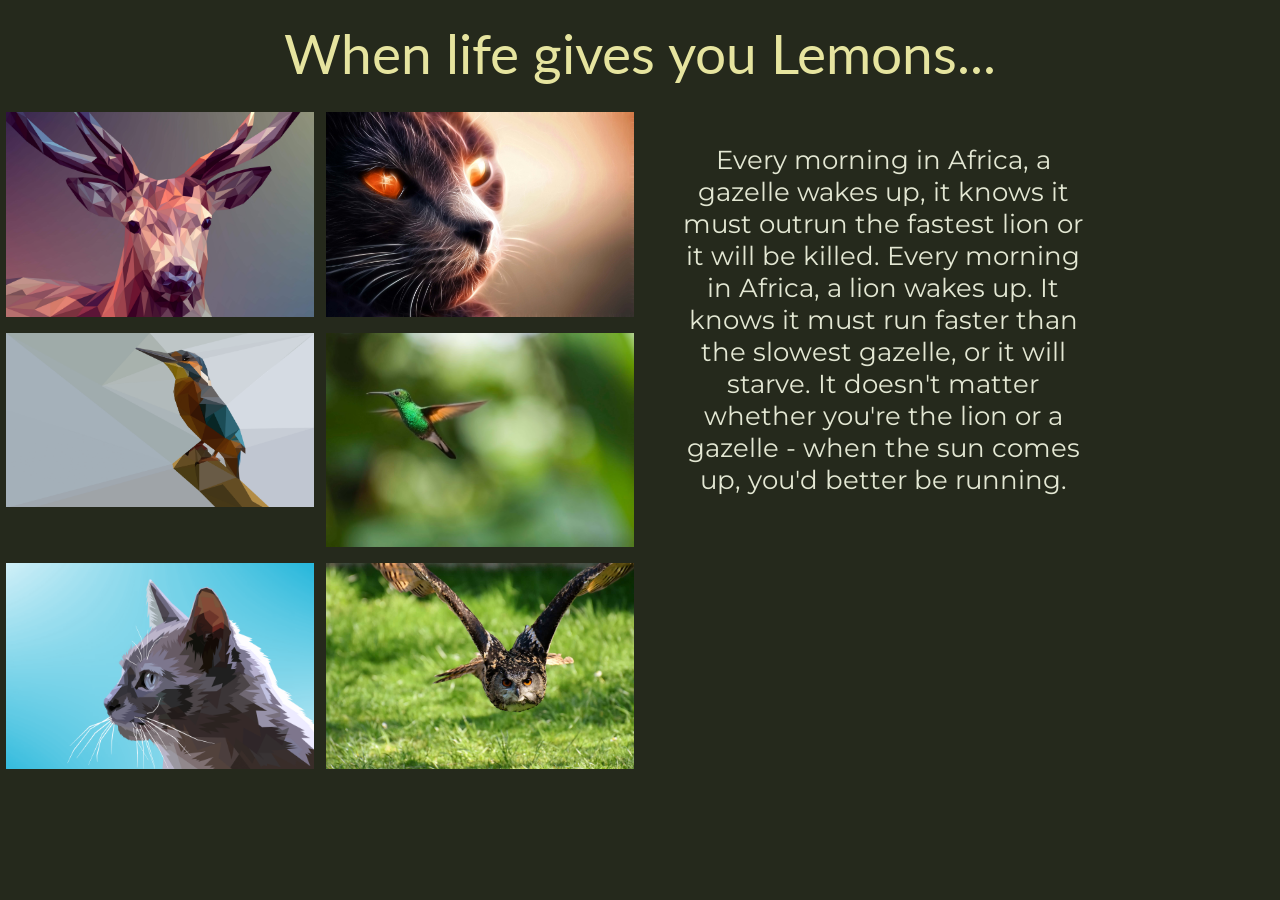
==== Index.html @ 4b2624f5 "Rename Index.HTML to Index.html" ====
<!DOCTYPE html>
<html lang="">
<head>
    <meta charset="utf-8">
    <meta name="viewport" content="width=device-width, initial-scale=1.0">
    <title></title>
</head>
<link rel="stylesheet" href="style.css">
<link href="https://fonts.googleapis.com/css?family=Lato|Montserrat" rel="stylesheet">

<body>
    <div class="contrainer">
        <div class="main">
            <header>When life gives you Lemons...</header>
        </div>

        <div class="gallery">
            <div class="photo">
                <div class="photo">
                    <img src="/Images/deer%20compressed.jpg"></div>

                <div class="photo">
                    <img src="/Images/Cat%20compressed.jpg"></div>
                <div class="photo">
                    <img src="/Images/Kingfisher%20compressed.png"></div>
                <div class="photo">
                    <img src="/Images/Hummingbird%20Compressed.jpg"></div>
                <div class="photo">
                    <img src="/Images/Cat2.png"></div>
                <div class="photo">
                    <img src="/Images/Owl%20compressed.jpg"></div>
            </div>
        </div>


        <div class="text">
            <p>
                Every morning in Africa, a gazelle wakes up, it knows it must outrun the fastest lion or it will be killed. Every morning in Africa, a lion wakes up. It knows it must run faster than the slowest gazelle, or it will starve. It doesn't matter whether you're the lion or a gazelle - when the sun comes up, you'd better be running.
            </p>
        </div>


    </div>
</body>
</html>
---- style.css ----
* {
    text-align: center;
    margin: 0 auto;
    box-sizing: border-box;
}

body {
    background-color: #25291c
}

header {
    color: #e6e49f;
    font-size: 55px;
    padding: 20px;
    font-family: 'Lato', sans-serif;
}

p {
    font-size: 26px;
    color: #e3e7d3;
    font-family: 'Montserrat', sans-serif;
}

img {
    width: 100%;
    padding: 6px;
}

.text {
    width: 77%;
    padding: 3%;
    padding-left: 41%
}

.container {
    width: 90%
}

.photo {
    float: left;
    width: 50%;
}

.gallery {
    
}
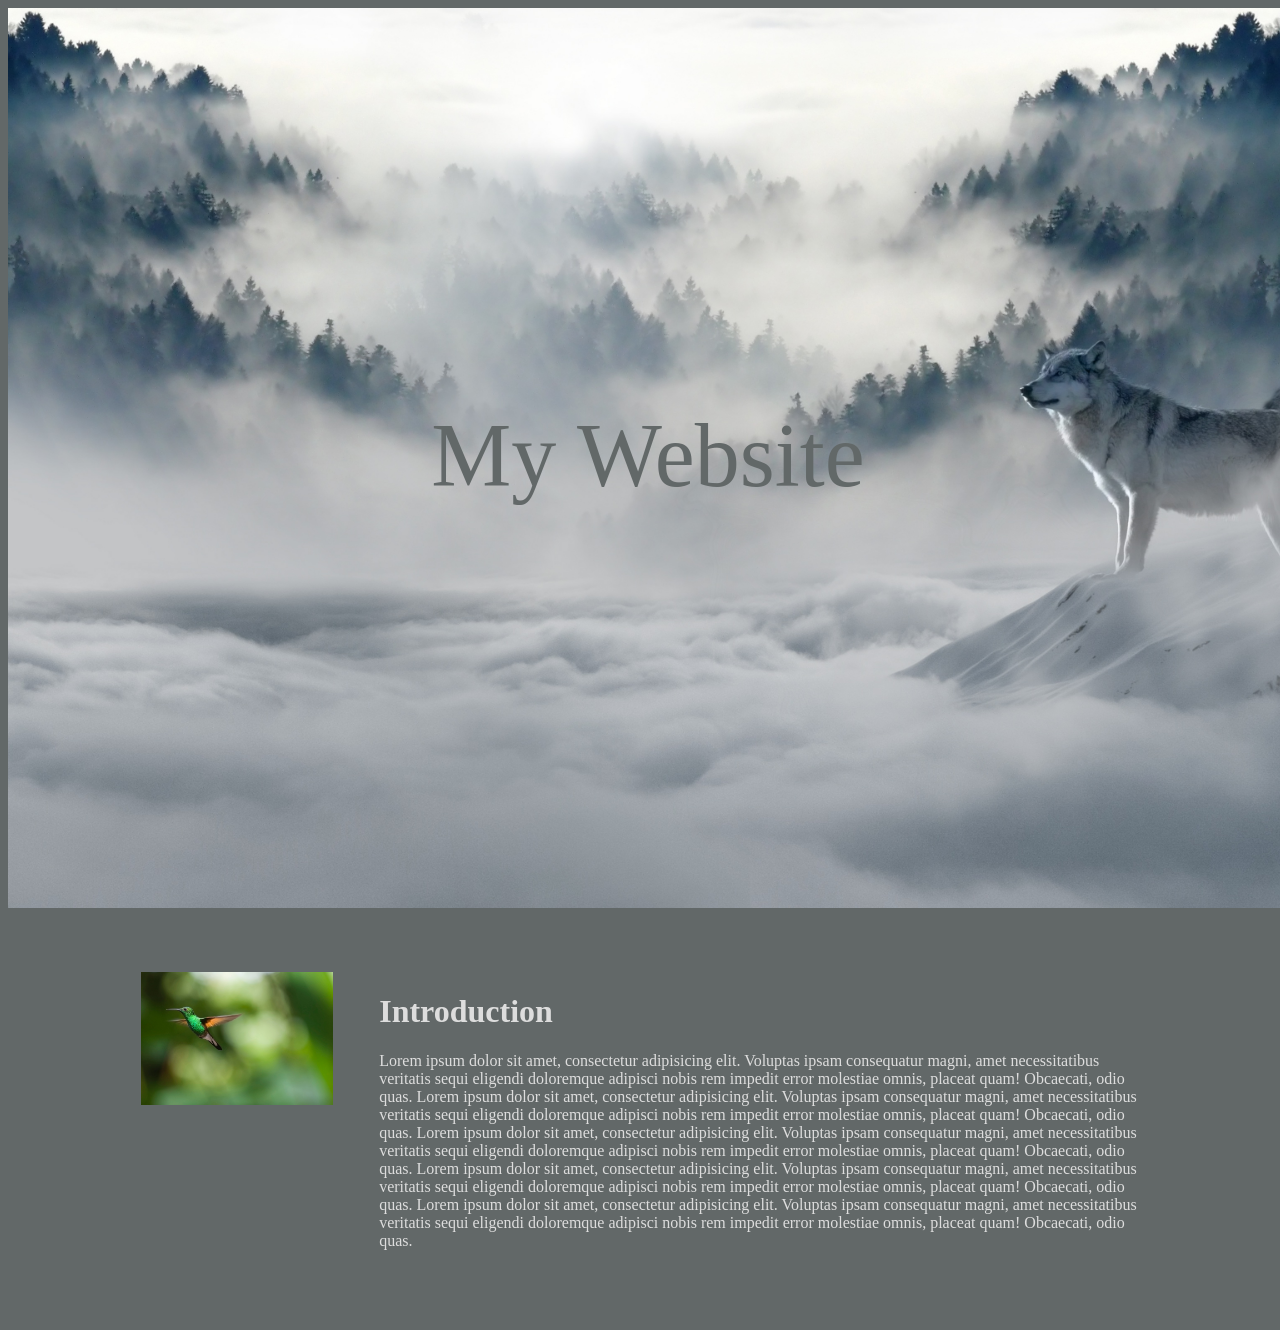
==== commit 2d8fd5b0: "Add files via upload" ====
--- a/Index.html
+++ b/Index.html
@@ -3,43 +3,26 @@
 <head>
     <meta charset="utf-8">
     <meta name="viewport" content="width=device-width, initial-scale=1.0">
+    <link rel="stylesheet" href="/Style.css">
     <title></title>
 </head>
-<link rel="stylesheet" href="style.css">
-<link href="https://fonts.googleapis.com/css?family=Lato|Montserrat" rel="stylesheet">
 
 <body>
-    <div class="contrainer">
-        <div class="main">
-            <header>When life gives you Lemons...</header>
+    <div class="background">
+        <div class="title">
+            <header>My Website</header>
         </div>
+    </div>
 
-        <div class="gallery">
-            <div class="photo">
-                <div class="photo">
-                    <img src="/Images/deer%20compressed.jpg"></div>
-
-                <div class="photo">
-                    <img src="/Images/Cat%20compressed.jpg"></div>
-                <div class="photo">
-                    <img src="/Images/Kingfisher%20compressed.png"></div>
-                <div class="photo">
-                    <img src="/Images/Hummingbird%20Compressed.jpg"></div>
-                <div class="photo">
-                    <img src="/Images/Cat2.png"></div>
-                <div class="photo">
-                    <img src="/Images/Owl%20compressed.jpg"></div>
-            </div>
+    <div class="intro">
+        <div class="introimg">
+            <img src="/Images/Hummingbird%20original.jpg">
         </div>
+        <h1>Introduction</h1>
+        <p>Lorem ipsum dolor sit amet, consectetur adipisicing elit. Voluptas ipsam consequatur magni, amet necessitatibus veritatis sequi eligendi doloremque adipisci nobis rem impedit error molestiae omnis, placeat quam! Obcaecati, odio quas. Lorem ipsum dolor sit amet, consectetur adipisicing elit. Voluptas ipsam consequatur magni, amet necessitatibus veritatis sequi eligendi doloremque adipisci nobis rem impedit error molestiae omnis, placeat quam! Obcaecati, odio quas. Lorem ipsum dolor sit amet, consectetur adipisicing elit. Voluptas ipsam consequatur magni, amet necessitatibus veritatis sequi eligendi doloremque adipisci nobis rem impedit error molestiae omnis, placeat quam! Obcaecati, odio quas. Lorem ipsum dolor sit amet, consectetur adipisicing elit. Voluptas ipsam consequatur magni, amet necessitatibus veritatis sequi eligendi doloremque adipisci nobis rem impedit error molestiae omnis, placeat quam! Obcaecati, odio quas. Lorem ipsum dolor sit amet, consectetur adipisicing elit. Voluptas ipsam consequatur magni, amet necessitatibus veritatis sequi eligendi doloremque adipisci nobis rem impedit error molestiae omnis, placeat quam! Obcaecati, odio quas.</p>
+    </div>
 
 
-        <div class="text">
-            <p>
-                Every morning in Africa, a gazelle wakes up, it knows it must outrun the fastest lion or it will be killed. Every morning in Africa, a lion wakes up. It knows it must run faster than the slowest gazelle, or it will starve. It doesn't matter whether you're the lion or a gazelle - when the sun comes up, you'd better be running.
-            </p>
-        </div>
 
-
-    </div>
 </body>
-</html>
+</html>
--- a/Style.css
+++ b/Style.css
@@ -0,0 +1,45 @@
+* {
+    width: 100%;
+}
+
+body,
+html {
+    height: 100%;
+    background-color: #626868;
+    color: #dddddd;
+}
+
+image {
+    width: 100%;
+}
+
+.background {
+    background-image: url("/Images/Wolf%20original.jpg");
+    height: 100%;
+    background-position: center;
+    background-repeat: no-repeat;
+    background-size: cover;
+    text-align: center;
+    color: white;
+    position: relative;
+    font-size: 90px;
+}
+
+.title {
+    position: absolute;
+    top: 44%;
+    color: #626868;
+
+}
+
+.intro{
+    width: 60%;
+    margin-left: 24%;
+    padding: 5%;
+}
+
+.introimg{
+    width: 25%;
+    float: left;
+    margin-left: -31%
+}
